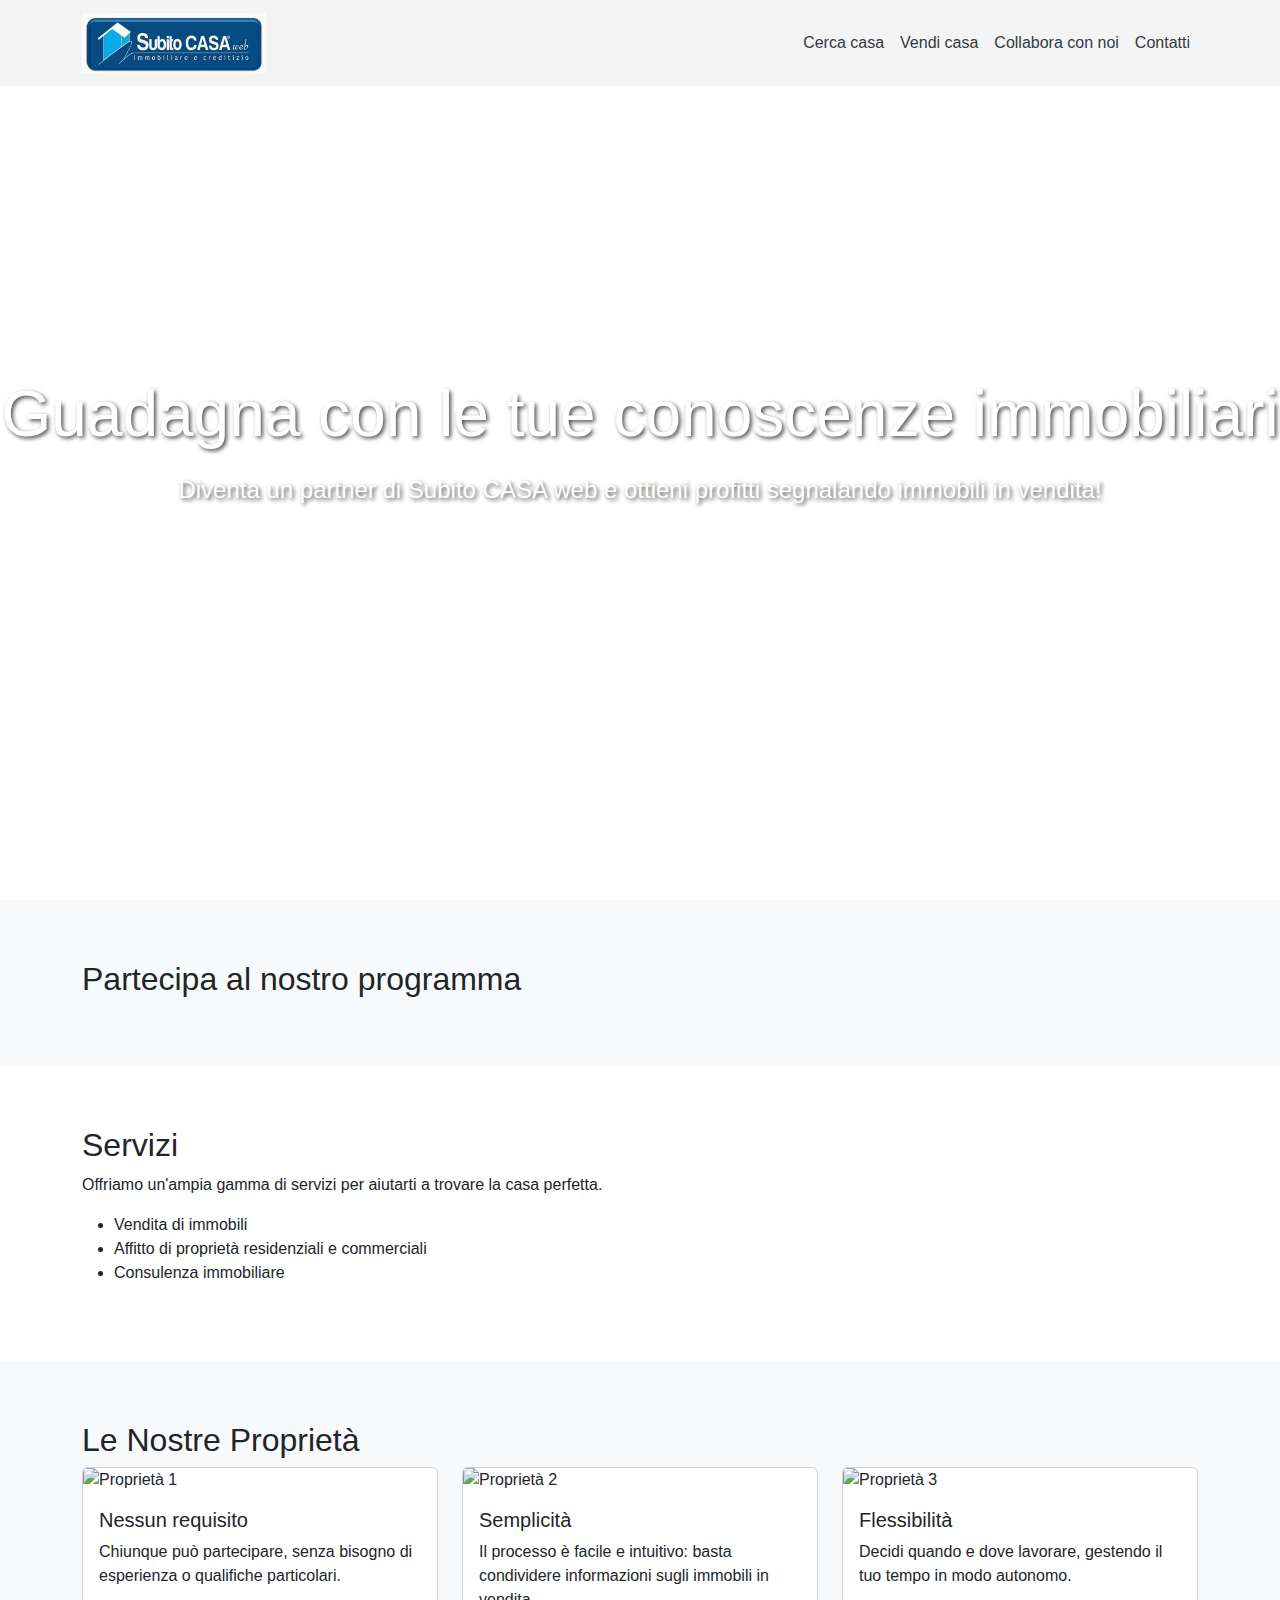
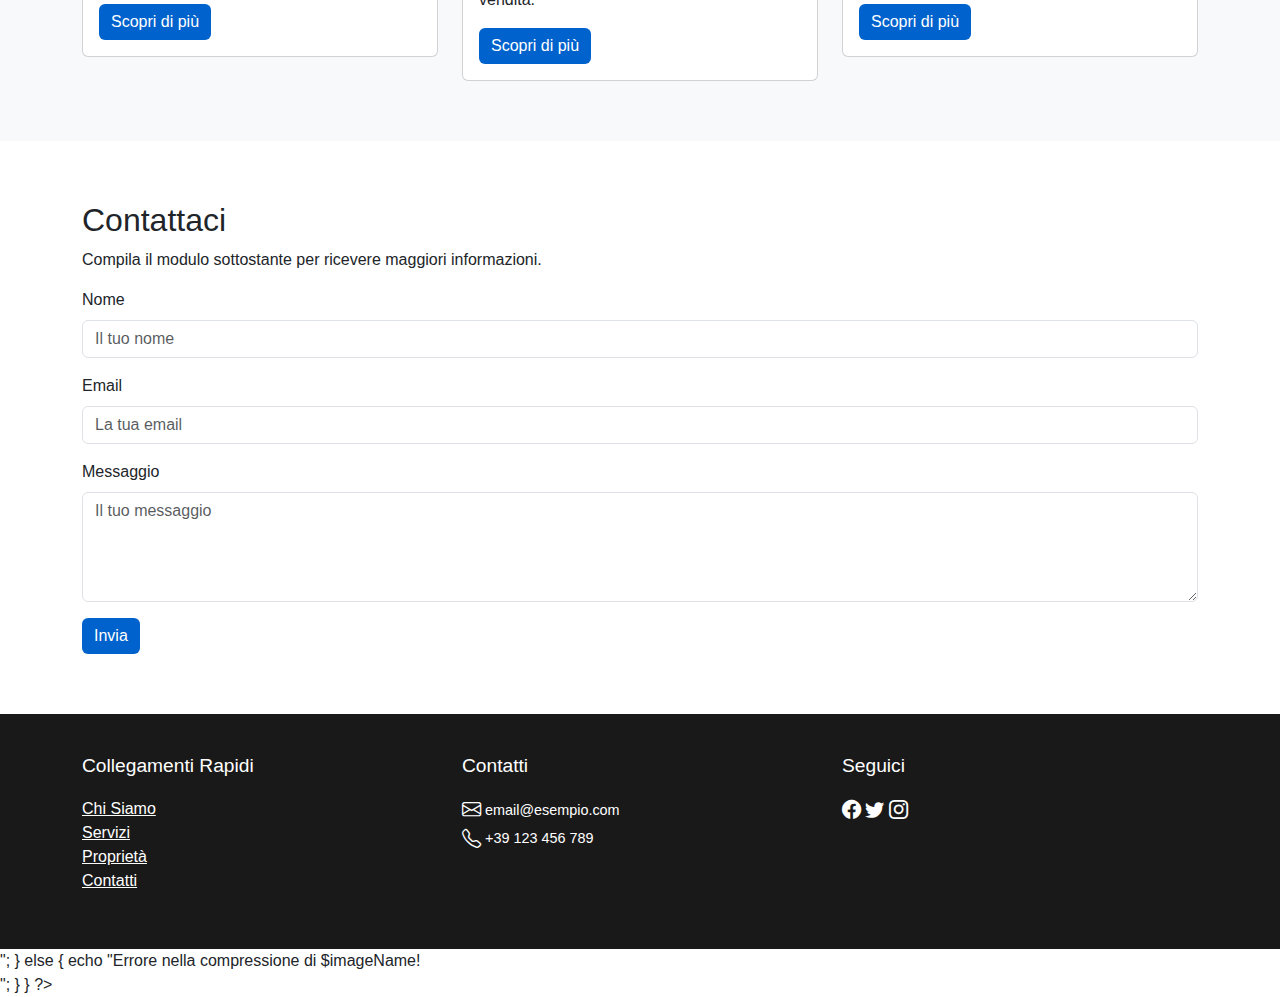
==== collabora-con-noi.html @ 2d57af88 "sito creato in modifica" ====
<!DOCTYPE html>
<html lang="it">

<head>
    <meta charset="UTF-8">
    <meta name="viewport" content="width=device-width, initial-scale=1.0">
    <title>Agenzia Immobiliare</title>
    <link href="https://cdn.jsdelivr.net/npm/bootstrap@5.3.3/dist/css/bootstrap.min.css" rel="stylesheet">
    <link href="https://cdn.jsdelivr.net/npm/bootstrap-icons/font/bootstrap-icons.css" rel="stylesheet">
    <style>
        /* Stile interno */
        body {
            font-family: Nunito, sans-serif;
        }

        .navbar {
            background-color: rgba(245, 244, 244, 150);
            border: none;
            box-shadow: none;
        }

        .navbar-brand img {
            height: 60px;
            width: auto;
        }

        .nav-link {
            color: rgb(52, 58, 64) !important;
        }

        .nav-link:hover {
            color: #095db1 !important;
        }

        .parallax {
            background-image: url('img/photo.jpg');
            height: 100vh;
            background-attachment: fixed;
            background-position: center;
            background-repeat: no-repeat;
            background-size: cover;
            display: flex;
            align-items: center;
            justify-content: center;
            text-align: center;
            color: white;
            text-shadow: 2px 2px 4px rgba(0, 0, 0, 0.7);
        }

        .parallax h1 {
            font-size: 4rem;
        }

        .parallax p {
            font-size: 1.5rem;
            margin-top: 20px;
        }

        .section {
            padding: 60px 20px;
        }

        .btn-primary {
            background-color: #0062cc;
            border: none;
        }

        .btn-primary:hover {
            background-color: #004a99;
        }

        /* Footer Style */
        .footer {
            background-color: rgba(0, 0, 0, 0.9);
            color: white;
            padding: 40px 0;
        }

        .footer h5 {
            font-size: 1.2rem;
            margin-bottom: 20px;
        }

        .footer a {
            color: white;
        }

        .footer a:hover {
            text-decoration: underline;
            color: #0062cc;
        }

        .footer p {
            margin: 0;
            font-size: 0.9rem;
        }

        .footer .bi {
            font-size: 1.2rem;
            vertical-align: middle;
        }
    </style>
</head>

<body>
    <!-- Navbar -->
    <nav class="navbar navbar-expand-lg fixed-top">
        <div class="container">
            <a class="navbar-brand" href="https://www.mlsagentre.it/sito/1235/">
                <img src="img/logo-scw.png" alt="Logo Agenzia">
            </a>
            <button class="navbar-toggler" type="button" data-bs-toggle="collapse" data-bs-target="#navbarNav"
                aria-controls="navbarNav" aria-expanded="false" aria-label="Toggle navigation">
                <span class="navbar-toggler-icon"></span>
            </button>
            <div class="collapse navbar-collapse" id="navbarNav">
                <ul class="navbar-nav ms-auto">
                    <li class="nav-item">
                        <a class="nav-link" href="https://www.mlsagentre.it/sito/1235/richiesta/8911/">Cerca casa</a>
                    </li>
                    <li class="nav-item">
                        <a class="nav-link" href="https://www.mlsagentre.it/sito/1235/vendi/">Vendi casa</a>
                    </li>
                    <li class="nav-item">
                        <a class="nav-link" href="collabora-con-noi.html">Collabora con noi</a>
                    </li>
                    <li class="nav-item">
                        <a class="nav-link" href="https://www.mlsagentre.it/sito/1235/contatti/">Contatti</a>
                    </li>
                </ul>
            </div>
        </div>
    </nav>

    <!-- Sezione Parallax -->
    <div class="parallax">
        <div>
            <h1>Guadagna con le tue conoscenze immobiliari</h1>
            <p>Diventa un partner di Subito CASA web e ottieni profitti segnalando immobili in vendita!</p>
        </div>
    </div>

    <!-- Sezioni del sito -->
    <section id="chi-siamo" class="section bg-light">
        <div class="container">
            <h2>Partecipa al nostro programma</h2>
        </div>
    </section>

    <section id="servizi" class="section">
        <div class="container">
            <h2>Servizi</h2>
            <p>Offriamo un'ampia gamma di servizi per aiutarti a trovare la casa perfetta.</p>
            <ul>
                <li>Vendita di immobili</li>
                <li>Affitto di proprietà residenziali e commerciali</li>
                <li>Consulenza immobiliare</li>
            </ul>
        </div>
    </section>

    <section id="proprietà" class="section bg-light">
        <div class="container">
            <h2>Le Nostre Proprietà</h2>
            <div class="row">
                <div class="col-md-4">
                    <div class="card">
                        <img src="img/photo2.jpg" class="card-img-top" alt="Proprietà 1">
                        <div class="card-body">
                            <h5 class="card-title">Nessun requisito</h5>
                            <p class="card-text">Chiunque può partecipare, senza bisogno di esperienza o qualifiche
                                particolari.</p>
                            <a href="#esempio" class="btn btn-primary">Scopri di più</a>
                        </div>
                    </div>
                </div>
                <div class="col-md-4">
                    <div class="card">
                        <img src="img/photo3.jpg" class="card-img-top" alt="Proprietà 2">
                        <div class="card-body">
                            <h5 class="card-title">Semplicità</h5>
                            <p class="card-text">Il processo è facile e intuitivo: basta condividere informazioni sugli
                                immobili in vendita.</p>
                            <a href="#esempio" class="btn btn-primary">Scopri di più</a>
                        </div>
                    </div>
                </div>
                <div class="col-md-4">
                    <div class="card">
                        <img src="img/photo4.jpg" class="card-img-top" alt="Proprietà 3">
                        <div class="card-body">
                            <h5 class="card-title">Flessibilità</h5>
                            <p class="card-text">Decidi quando e dove lavorare, gestendo il tuo tempo in modo autonomo.
                            </p>
                            <a href="#esempio" class="btn btn-primary">Scopri di più</a>
                        </div>
                    </div>
                </div>
            </div>
        </div>
    </section>

    <!-- Contatti -->
    <section id="contatti" class="section">
        <div class="container">
            <h2>Contattaci</h2>
            <p>Compila il modulo sottostante per ricevere maggiori informazioni.</p>
            <form>
                <div class="mb-3">
                    <label for="nome" class="form-label">Nome</label>
                    <input type="text" class="form-control" id="nome" placeholder="Il tuo nome">
                </div>
                <div class="mb-3">
                    <label for="email" class="form-label">Email</label>
                    <input type="email" class="form-control" id="email" placeholder="La tua email">
                </div>
                <div class="mb-3">
                    <label for="messaggio" class="form-label">Messaggio</label>
                    <textarea class="form-control" id="messaggio" rows="4" placeholder="Il tuo messaggio"></textarea>
                </div>
                <button type="submit" class="btn btn-primary">Invia</button>
            </form>
        </div>
    </section>

    <!-- Footer -->
    <footer class="footer">
        <div class="container">
            <div class="row">
                <div class="col-md-4">
                    <h5>Collegamenti Rapidi</h5>
                    <ul class="list-unstyled">
                        <li><a href="#chi-siamo">Chi Siamo</a></li>
                        <li><a href="#servizi">Servizi</a></li>
                        <li><a href="#proprietà">Proprietà</a></li>
                        <li><a href="#contatti">Contatti</a></li>
                    </ul>
                </div>
                <div class="col-md-4">
                    <h5>Contatti</h5>
                    <p><i class="bi bi-envelope"></i> email@esempio.com</p>
                    <p><i class="bi bi-telephone"></i> +39 123 456 789</p>
                </div>
                <div class="col-md-4">
                    <h5>Seguici</h5>
                    <a href="#"><i class="bi bi-facebook"></i></a>
                    <a href="#"><i class="bi bi-twitter"></i></a>
                    <a href="#"><i class="bi bi-instagram"></i></a>
                </div>
            </div>
        </div>
    </footer>

    <script src="https://cdn.jsdelivr.net/npm/bootstrap@5.3.3/dist/js/bootstrap.bundle.min.js"></script>

    <?php
    // Funzione per comprimere una singola immagine JPEG
    function compressImage($source, $destination, $quality) {
        // Carica l'immagine
        $image = imagecreatefromjpeg($source);
    
        // Comprime e salva l'immagine
        imagejpeg($image, $destination, $quality); // Comprime in JPEG
    
        // Distruggi l'immagine in memoria per liberare risorse
        imagedestroy($image);
    
        return true;
    }
    
    // Array delle immagini da comprimere
    $images = [
        'img/photo.jpg',
        'img/photo1.jpg',
        'img/photo2.jpg',
        'img/photo3.jpg'
    ];
    
    // Cartella di destinazione per le immagini compresse
    $compressedDirectory = 'img/compressed/';
    
    // Crea la cartella per le immagini compresse, se non esiste
    if (!is_dir($compressedDirectory)) {
        mkdir($compressedDirectory, 0777, true);
    }
    
    // Definisci la qualità per la compressione JPEG (tra 0 e 100)
    $quality = 75;
    
    // Per ogni immagine specificata nell'array
    foreach ($images as $image) {
        // Estrai il nome dell'immagine senza estensione
        $imageName = basename($image);
    
        // Percorso di destinazione per l'immagine compressa
        $destination = $compressedDirectory . $imageName;
    
        // Comprime l'immagine
        if (compressImage($image, $destination, $quality)) {
            echo "Immagine $imageName compressa con successo!<br>";
        } else {
            echo "Errore nella compressione di $imageName!<br>";
        }
    }
    ?>

</body>

</html>
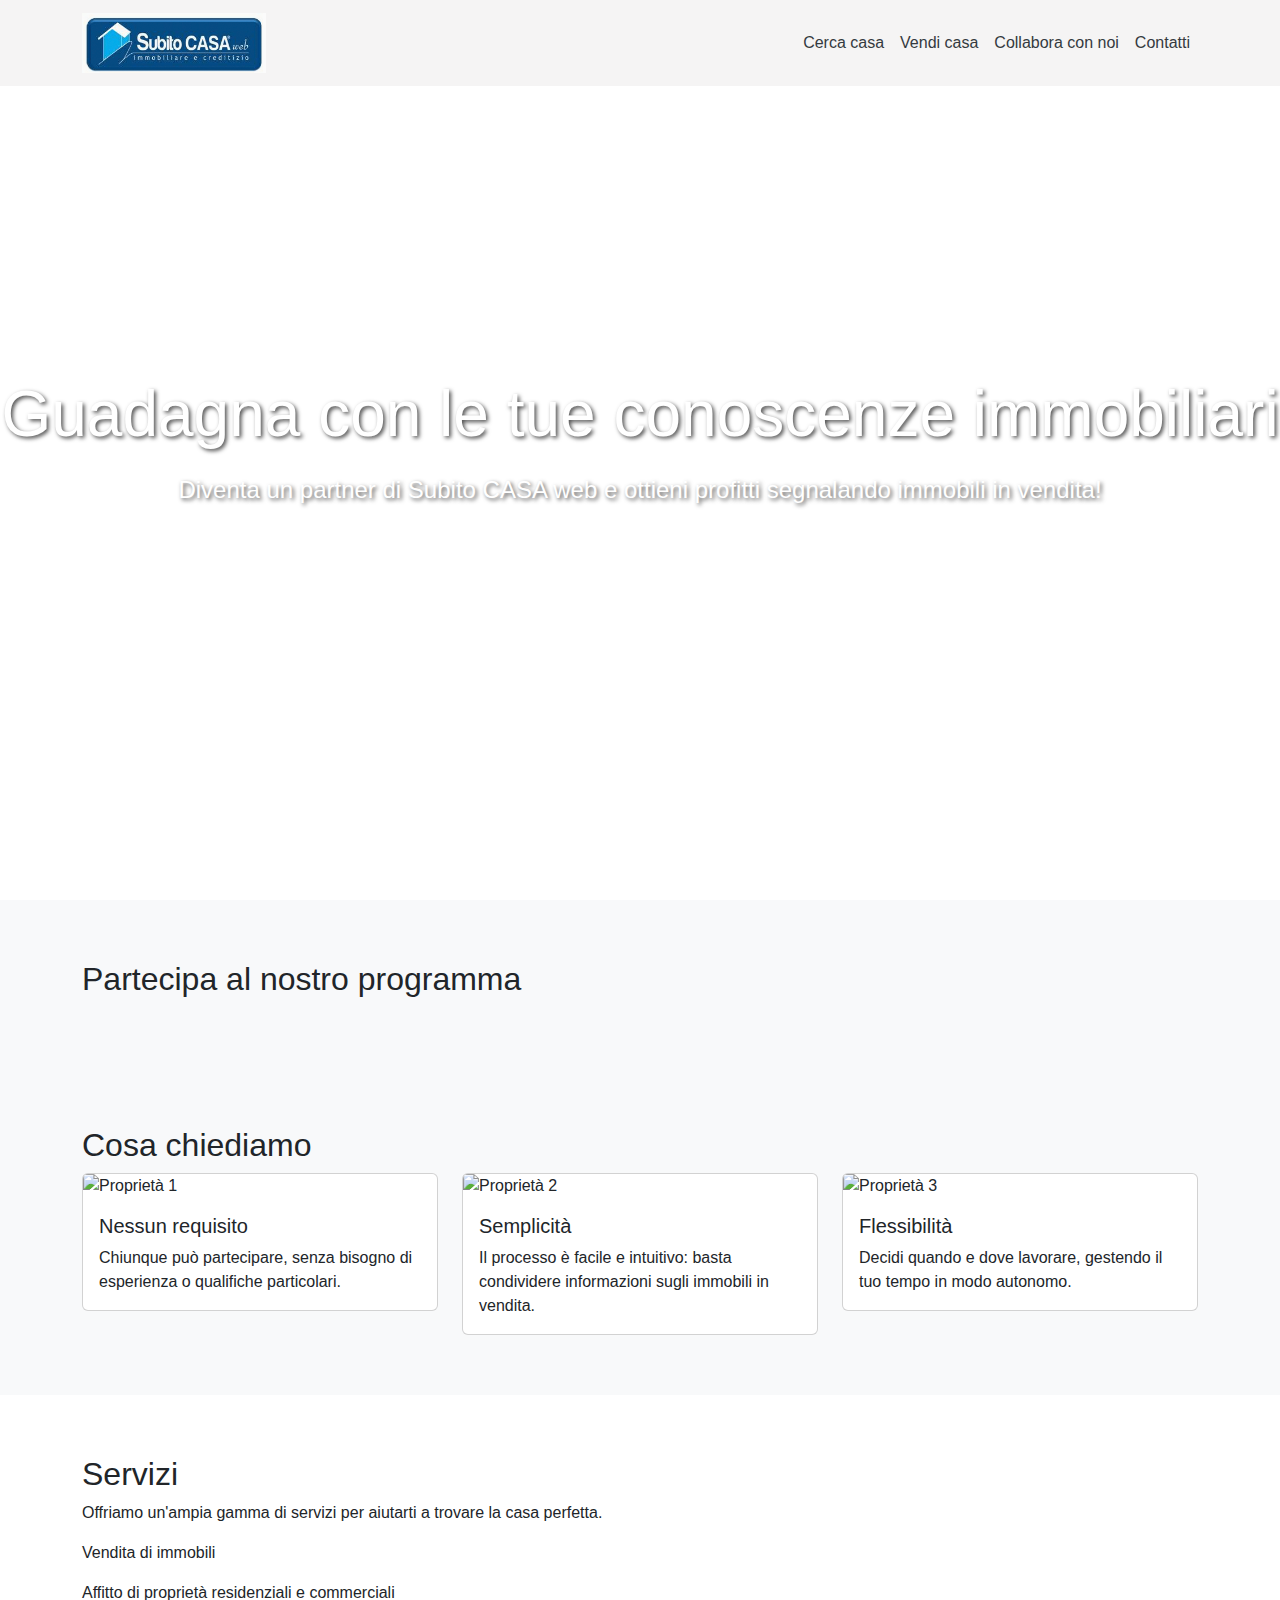
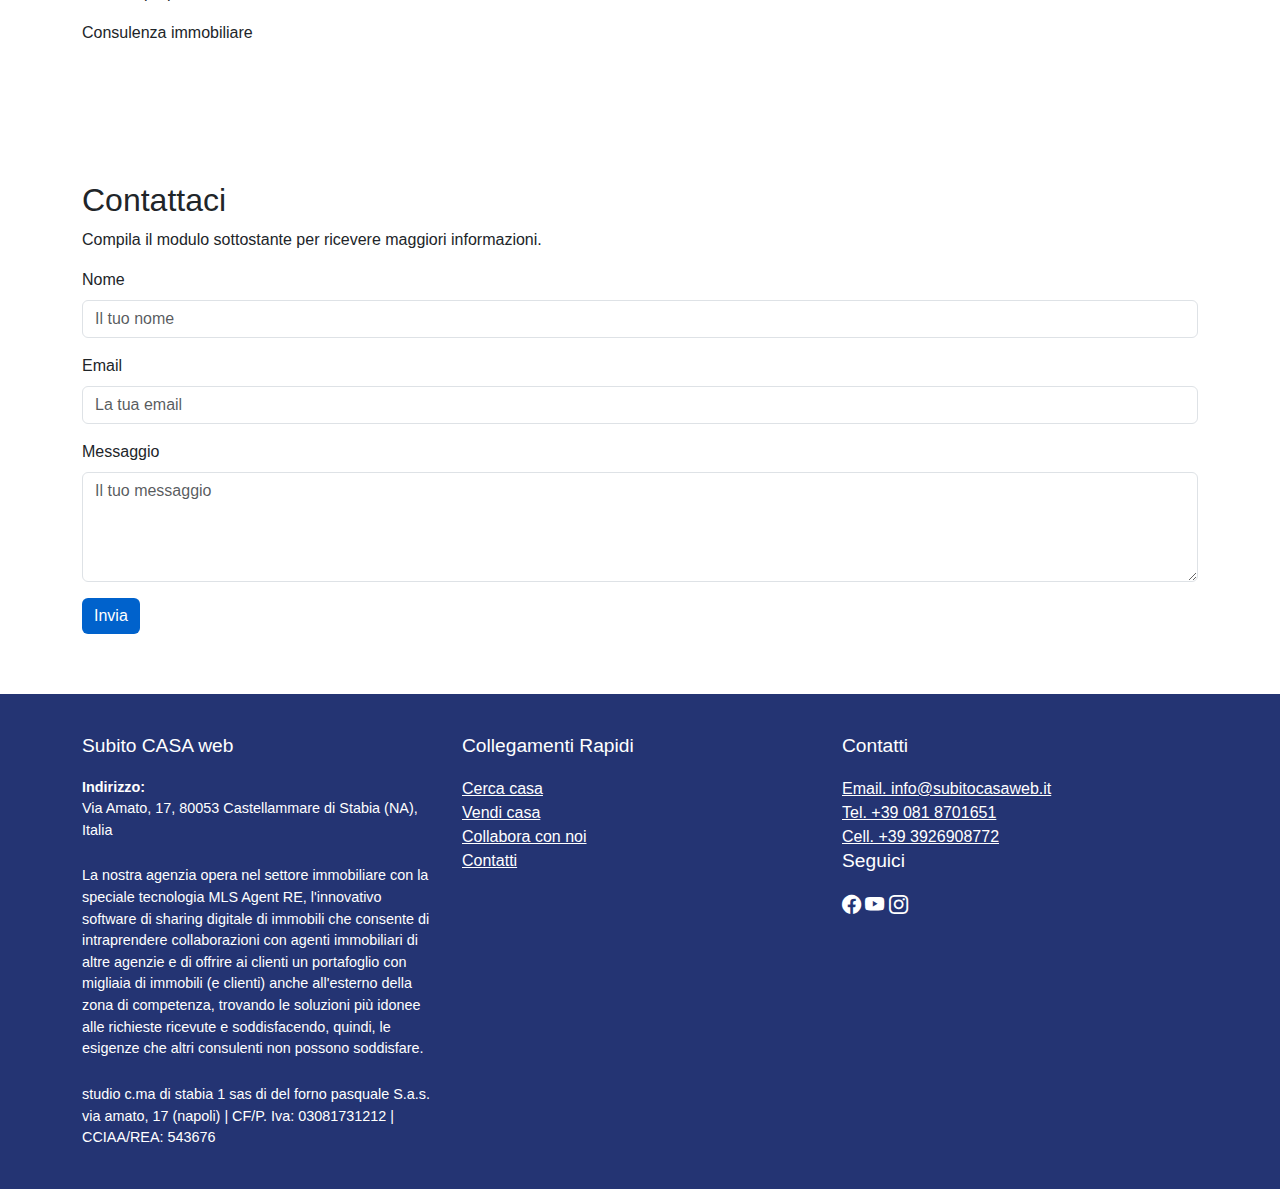
==== commit 73bd1cb3: "apportate modifiche" ====
--- a/collabora-con-noi.html
+++ b/collabora-con-noi.html
@@ -4,102 +4,10 @@
 <head>
     <meta charset="UTF-8">
     <meta name="viewport" content="width=device-width, initial-scale=1.0">
-    <title>Agenzia Immobiliare</title>
+    <title>SubitoCasaWeb - Collabora con noi</title>
     <link href="https://cdn.jsdelivr.net/npm/bootstrap@5.3.3/dist/css/bootstrap.min.css" rel="stylesheet">
     <link href="https://cdn.jsdelivr.net/npm/bootstrap-icons/font/bootstrap-icons.css" rel="stylesheet">
-    <style>
-        /* Stile interno */
-        body {
-            font-family: Nunito, sans-serif;
-        }
-
-        .navbar {
-            background-color: rgba(245, 244, 244, 150);
-            border: none;
-            box-shadow: none;
-        }
-
-        .navbar-brand img {
-            height: 60px;
-            width: auto;
-        }
-
-        .nav-link {
-            color: rgb(52, 58, 64) !important;
-        }
-
-        .nav-link:hover {
-            color: #095db1 !important;
-        }
-
-        .parallax {
-            background-image: url('img/photo.jpg');
-            height: 100vh;
-            background-attachment: fixed;
-            background-position: center;
-            background-repeat: no-repeat;
-            background-size: cover;
-            display: flex;
-            align-items: center;
-            justify-content: center;
-            text-align: center;
-            color: white;
-            text-shadow: 2px 2px 4px rgba(0, 0, 0, 0.7);
-        }
-
-        .parallax h1 {
-            font-size: 4rem;
-        }
-
-        .parallax p {
-            font-size: 1.5rem;
-            margin-top: 20px;
-        }
-
-        .section {
-            padding: 60px 20px;
-        }
-
-        .btn-primary {
-            background-color: #0062cc;
-            border: none;
-        }
-
-        .btn-primary:hover {
-            background-color: #004a99;
-        }
-
-        /* Footer Style */
-        .footer {
-            background-color: rgba(0, 0, 0, 0.9);
-            color: white;
-            padding: 40px 0;
-        }
-
-        .footer h5 {
-            font-size: 1.2rem;
-            margin-bottom: 20px;
-        }
-
-        .footer a {
-            color: white;
-        }
-
-        .footer a:hover {
-            text-decoration: underline;
-            color: #0062cc;
-        }
-
-        .footer p {
-            margin: 0;
-            font-size: 0.9rem;
-        }
-
-        .footer .bi {
-            font-size: 1.2rem;
-            vertical-align: middle;
-        }
-    </style>
+    <link rel="stylesheet" href="assets/css/style.css"
 </head>
 
 <body>
@@ -141,27 +49,15 @@
     </div>
 
     <!-- Sezioni del sito -->
-    <section id="chi-siamo" class="section bg-light">
+    <section id="programma" class="section bg-light">
         <div class="container">
             <h2>Partecipa al nostro programma</h2>
         </div>
     </section>
 
-    <section id="servizi" class="section">
-        <div class="container">
-            <h2>Servizi</h2>
-            <p>Offriamo un'ampia gamma di servizi per aiutarti a trovare la casa perfetta.</p>
-            <ul>
-                <li>Vendita di immobili</li>
-                <li>Affitto di proprietà residenziali e commerciali</li>
-                <li>Consulenza immobiliare</li>
-            </ul>
-        </div>
-    </section>
-
     <section id="proprietà" class="section bg-light">
         <div class="container">
-            <h2>Le Nostre Proprietà</h2>
+            <h2>Cosa chiediamo</h2>
             <div class="row">
                 <div class="col-md-4">
                     <div class="card">
@@ -170,7 +66,6 @@
                             <h5 class="card-title">Nessun requisito</h5>
                             <p class="card-text">Chiunque può partecipare, senza bisogno di esperienza o qualifiche
                                 particolari.</p>
-                            <a href="#esempio" class="btn btn-primary">Scopri di più</a>
                         </div>
                     </div>
                 </div>
@@ -181,7 +76,6 @@
                             <h5 class="card-title">Semplicità</h5>
                             <p class="card-text">Il processo è facile e intuitivo: basta condividere informazioni sugli
                                 immobili in vendita.</p>
-                            <a href="#esempio" class="btn btn-primary">Scopri di più</a>
                         </div>
                     </div>
                 </div>
@@ -192,7 +86,6 @@
                             <h5 class="card-title">Flessibilità</h5>
                             <p class="card-text">Decidi quando e dove lavorare, gestendo il tuo tempo in modo autonomo.
                             </p>
-                            <a href="#esempio" class="btn btn-primary">Scopri di più</a>
                         </div>
                     </div>
                 </div>
@@ -200,6 +93,15 @@
         </div>
     </section>
 
+    <section id="servizi" class="section">
+        <div class="container">
+            <h2>Servizi</h2>
+            <p>Offriamo un'ampia gamma di servizi per aiutarti a trovare la casa perfetta.</p>
+                <p>Vendita di immobili</p>
+                <p>Affitto di proprietà residenziali e commerciali</p>
+                <p>Consulenza immobiliare</p>
+        </div>
+    </section>
     <!-- Contatti -->
     <section id="contatti" class="section">
         <div class="container">
@@ -227,29 +129,46 @@
     <footer class="footer">
         <div class="container">
             <div class="row">
+                <!-- Prima colonna: informazioni agenzia -->
+                <div class="col-md-4">
+                    <h5>Subito CASA web</h5>
+                    <p>
+                        <strong>Indirizzo:</strong><br>
+                        Via Amato, 17, 80053 Castellammare di Stabia (NA), Italia
+                    </p> <br>
+                    <p>
+                        La nostra agenzia opera nel settore immobiliare con la speciale tecnologia MLS Agent RE, l'innovativo software di sharing digitale di immobili che consente di intraprendere collaborazioni con agenti immobiliari di altre agenzie e di offrire ai clienti un portafoglio con migliaia di immobili (e clienti) anche all'esterno della zona di competenza, trovando le soluzioni più idonee alle richieste ricevute e soddisfacendo, quindi, le esigenze che altri consulenti non possono soddisfare.
+                    </p> <br>
+                    <p>studio c.ma di stabia 1 sas di del forno pasquale S.a.s. via amato, 17 (napoli) | CF/P. Iva: 03081731212 | <br>CCIAA/REA: 543676</p>
+                </div>
+                
+                <!-- Seconda colonna: collegamenti rapidi -->
                 <div class="col-md-4">
                     <h5>Collegamenti Rapidi</h5>
                     <ul class="list-unstyled">
-                        <li><a href="#chi-siamo">Chi Siamo</a></li>
-                        <li><a href="#servizi">Servizi</a></li>
-                        <li><a href="#proprietà">Proprietà</a></li>
-                        <li><a href="#contatti">Contatti</a></li>
+                        <li><a href="https://www.mlsagentre.it/sito/1235/richiesta/8911/">Cerca casa</a></li>
+                        <li><a href="https://www.mlsagentre.it/sito/1235/vendi/">Vendi casa</a></li>
+                        <li><a href="collabora-con-noi.html">Collabora con noi</a></li>
+                        <li><a href="https://www.mlsagentre.it/sito/1235/contatti/">Contatti</a></li>
                     </ul>
                 </div>
+
+                <!-- Terza colonna: contatti e social -->
                 <div class="col-md-4">
                     <h5>Contatti</h5>
-                    <p><i class="bi bi-envelope"></i> email@esempio.com</p>
-                    <p><i class="bi bi-telephone"></i> +39 123 456 789</p>
-                </div>
-                <div class="col-md-4">
+                    <a href="mailto:info@subitocasaweb.it?subject=Richiesta%20informazioni&body=Ciao,%20vorrei%20più%20informazioni...">Email. info@subitocasaweb.it</a> <br>
+                    <a href="tel:+390818701651">Tel. +39 081 8701651</a> <br>
+                    <a href="tel:+393926908772">Cell. +39 3926908772</a> <br>
+
                     <h5>Seguici</h5>
-                    <a href="#"><i class="bi bi-facebook"></i></a>
-                    <a href="#"><i class="bi bi-twitter"></i></a>
-                    <a href="#"><i class="bi bi-instagram"></i></a>
+                    <a href="https://it-it.facebook.com/subitocasaweb"><i class="bi bi-facebook"></i></a>
+                    <a href="https://www.youtube.com/channel/UCVhnXQPt45t83IJXdKLxdcg"><i class="bi bi-youtube"></i></a>
+                    <a href="https://www.instagram.com/subito_casa_web/"><i class="bi bi-instagram"></i></a>
                 </div>
             </div>
         </div>
     </footer>
+
 
     <script src="https://cdn.jsdelivr.net/npm/bootstrap@5.3.3/dist/js/bootstrap.bundle.min.js"></script>
 
@@ -285,7 +204,7 @@
     }
     
     // Definisci la qualità per la compressione JPEG (tra 0 e 100)
-    $quality = 75;
+    $quality = 50;
     
     // Per ogni immagine specificata nell'array
     foreach ($images as $image) {
@@ -294,13 +213,6 @@
     
         // Percorso di destinazione per l'immagine compressa
         $destination = $compressedDirectory . $imageName;
-    
-        // Comprime l'immagine
-        if (compressImage($image, $destination, $quality)) {
-            echo "Immagine $imageName compressa con successo!<br>";
-        } else {
-            echo "Errore nella compressione di $imageName!<br>";
-        }
     }
     ?>
 
--- a/assets/css/style.css
+++ b/assets/css/style.css
@@ -0,0 +1,91 @@
+        body {
+            font-family: Nunito, sans-serif;
+        }
+
+        .navbar {
+            background-color: rgba(245, 244, 244, 150);
+            border: 10px;
+            box-shadow: 10px;
+        }
+
+        .navbar-brand img {
+            height: 60px;
+            width: auto;
+        }
+
+        .nav-link {
+            color: rgb(52, 58, 64) !important;
+            
+        }
+
+        .nav-link:hover {
+            color: #095db1 !important;
+        }
+
+        .parallax {
+            background-image: url("/img/photo.jpg");
+            height: 100vh;
+            background-attachment: fixed;
+            background-position: center;
+            background-repeat: no-repeat;
+            background-size: cover;
+            display: flex;
+            align-items: center;
+            justify-content: center;
+            text-align: center;
+            color: white;
+            text-shadow: 2px 2px 4px rgba(0, 0, 0, 0.7);
+        }
+
+        .parallax h1 {
+            font-size: 4rem;
+        }
+
+        .parallax p {
+            font-size: 1.5rem;
+            margin-top: 20px;
+        }
+
+        .section {
+            padding: 60px 20px;
+        }
+
+        .btn-primary {
+            background-color: #0062cc;
+            border: none;
+        }
+
+        .btn-primary:hover {
+            background-color: #004a99;
+        }
+
+        /* Footer Style */
+        .footer {
+            background-color: rgba(25, 42, 108, 0.952);
+            color: white;
+            padding: 40px 0;
+        }
+
+        .footer h5 {
+            font-size: 1.2rem;
+            margin-bottom: 20px;
+        }
+
+        .footer a {
+            color: white;
+        }
+
+        .footer a:hover {
+            text-decoration: none;
+            color: #0062cc;
+        }
+
+        .footer p {
+            margin: 0;
+            font-size: 0.9rem;
+        }
+
+        .footer .bi {
+            font-size: 1.2rem;
+            vertical-align: middle;
+        }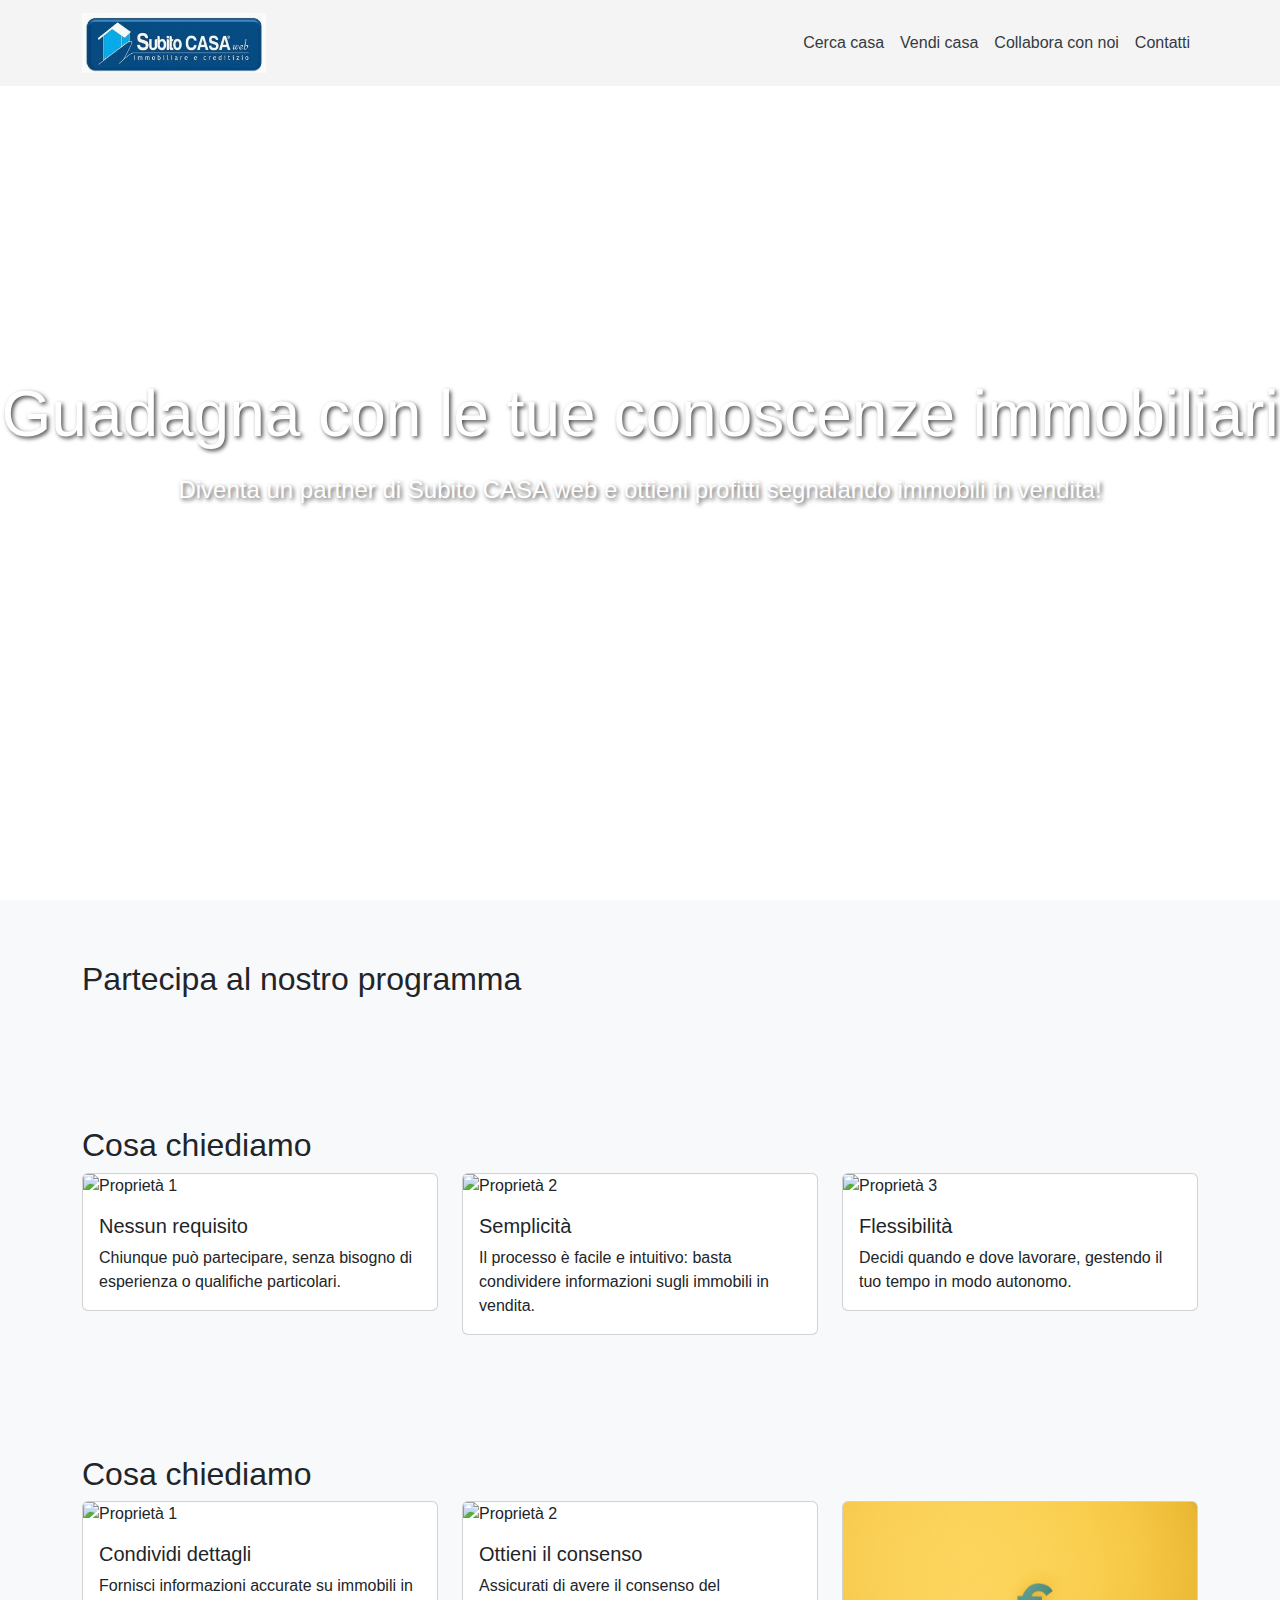
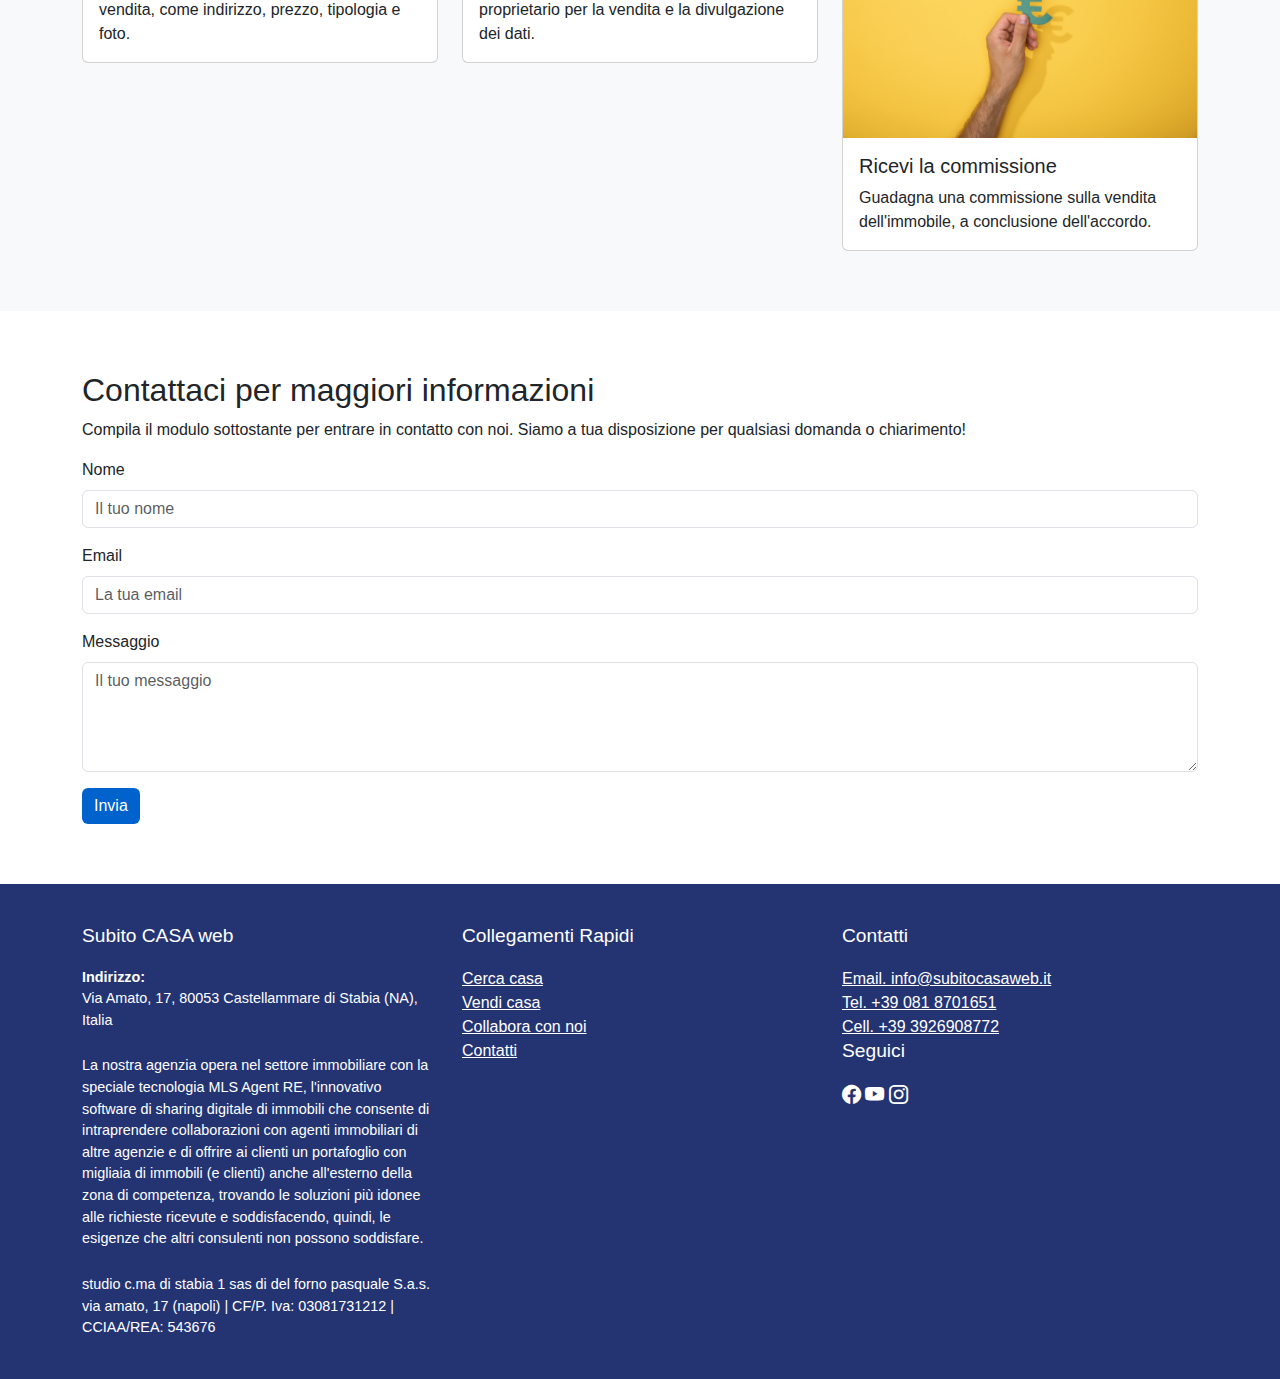
==== commit c09d8151: "apportate modifiche al codice e messo la funzione dell'invio della mail" ====
--- a/collabora-con-noi.html
+++ b/collabora-con-noi.html
@@ -93,32 +93,58 @@
         </div>
     </section>
 
-    <section id="servizi" class="section">
-        <div class="container">
-            <h2>Servizi</h2>
-            <p>Offriamo un'ampia gamma di servizi per aiutarti a trovare la casa perfetta.</p>
-                <p>Vendita di immobili</p>
-                <p>Affitto di proprietà residenziali e commerciali</p>
-                <p>Consulenza immobiliare</p>
-        </div>
-    </section>
-    <!-- Contatti -->
+    <section id="proprietà" class="section bg-light">
+        <div class="container">
+            <h2>Cosa chiediamo</h2>
+            <div class="row">
+                <div class="col-md-4">
+                    <div class="card">
+                        <img src="img/photo5.jpg" class="card-img-top" alt="Proprietà 1">
+                        <div class="card-body">
+                            <h5 class="card-title">Condividi dettagli</h5>
+                            <p class="card-text">Fornisci informazioni accurate su immobili in vendita, come indirizzo, prezzo, tipologia e foto.</p>
+                        </div>
+                    </div>
+                </div>
+                <div class="col-md-4">
+                    <div class="card">
+                        <img src="img/photo6.jpg" class="card-img-top" alt="Proprietà 2">
+                        <div class="card-body">
+                            <h5 class="card-title">Ottieni il consenso</h5>
+                            <p class="card-text">Assicurati di avere il consenso del proprietario per la vendita e la divulgazione dei dati.</p>
+                        </div>
+                    </div>
+                </div>
+                <div class="col-md-4">
+                    <div class="card">
+                        <img src="img/photo7.jpg" class="card-img-top" alt="Proprietà 3">
+                        <div class="card-body">
+                            <h5 class="card-title">Ricevi la commissione</h5>
+                            <p class="card-text">Guadagna una commissione sulla vendita dell'immobile, a conclusione dell'accordo.</p>
+                        </div>
+                    </div>
+                </div>
+            </div>
+        </div>
+    </section>
+
+    <!-- Sezione Contatti -->
     <section id="contatti" class="section">
         <div class="container">
-            <h2>Contattaci</h2>
-            <p>Compila il modulo sottostante per ricevere maggiori informazioni.</p>
-            <form>
+            <h2>Contattaci per maggiori informazioni</h2>
+            <p>Compila il modulo sottostante per entrare in contatto con noi. Siamo a tua disposizione per qualsiasi domanda o chiarimento!</p>
+            <form method="POST" action="send_email.php">
                 <div class="mb-3">
                     <label for="nome" class="form-label">Nome</label>
-                    <input type="text" class="form-control" id="nome" placeholder="Il tuo nome">
+                    <input type="text" class="form-control" id="nome" name="nome" placeholder="Il tuo nome" required>
                 </div>
                 <div class="mb-3">
                     <label for="email" class="form-label">Email</label>
-                    <input type="email" class="form-control" id="email" placeholder="La tua email">
+                    <input type="email" class="form-control" id="email" name="email" placeholder="La tua email" required>
                 </div>
                 <div class="mb-3">
                     <label for="messaggio" class="form-label">Messaggio</label>
-                    <textarea class="form-control" id="messaggio" rows="4" placeholder="Il tuo messaggio"></textarea>
+                    <textarea class="form-control" id="messaggio" name="messaggio" rows="4" placeholder="Il tuo messaggio" required></textarea>
                 </div>
                 <button type="submit" class="btn btn-primary">Invia</button>
             </form>
